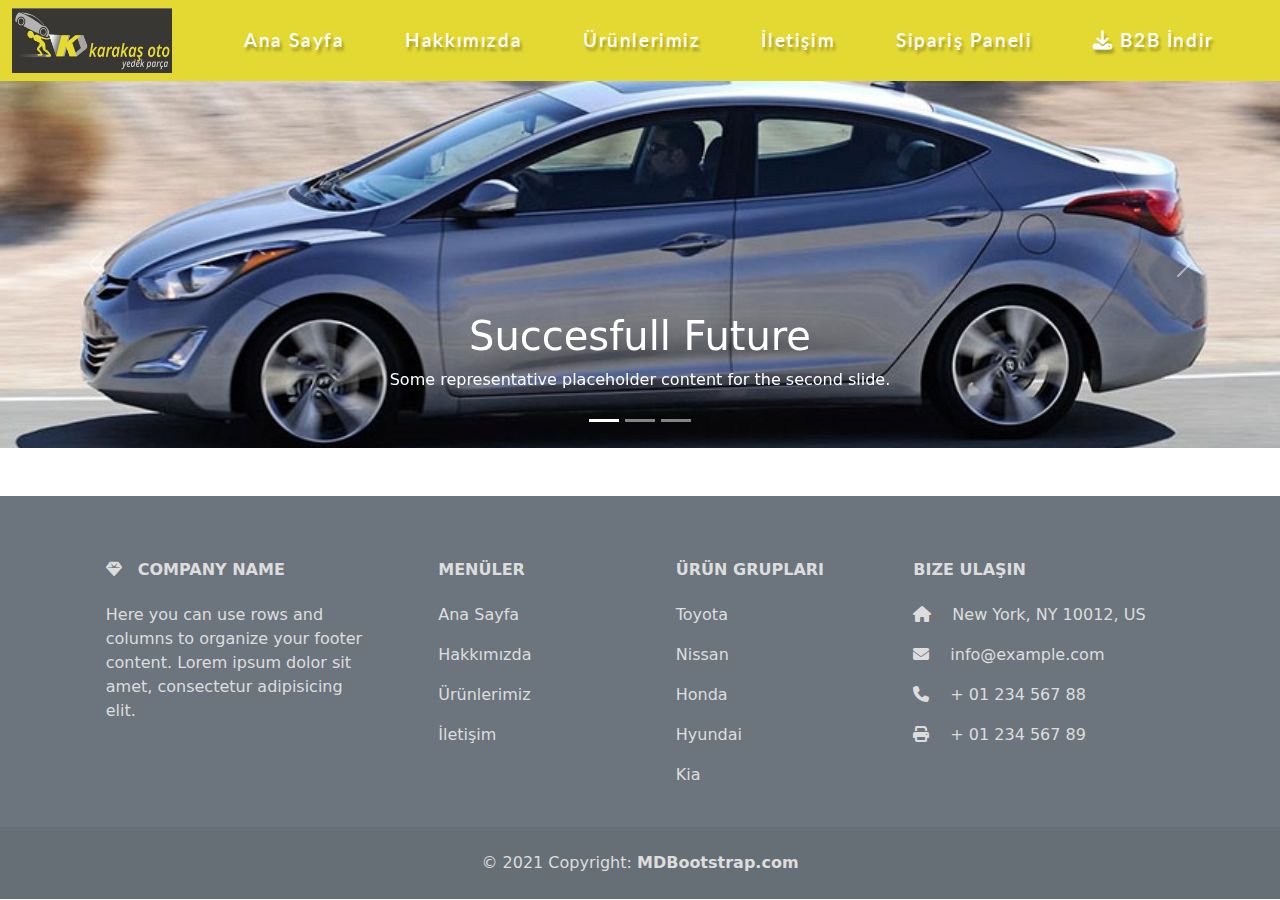
==== index.html @ 20520fa8 "first commit" ====
<!DOCTYPE html>
<html lang="en">
  <head>
    <meta charset="UTF-8" />
    <meta http-equiv="X-UA-Compatible" content="IE=edge" />
    <meta name="viewport" content="width=device-width, initial-scale=1.0" />
    <title>Karakaş Oto</title>
    <link
      rel="stylesheet"
      href="https://cdnjs.cloudflare.com/ajax/libs/font-awesome/6.1.1/css/all.min.css"
      integrity="sha512-KfkfwYDsLkIlwQp6LFnl8zNdLGxu9YAA1QvwINks4PhcElQSvqcyVLLD9aMhXd13uQjoXtEKNosOWaZqXgel0g=="
      crossorigin="anonymous"
      referrerpolicy="no-referrer"
    />
    <link rel="stylesheet" href="css/main.css" />
    <link rel="stylesheet" href="css/bootstrap.css" />
    <link rel="shortcut icon" href="img/favicon.ico" type="image/x-icon" />
  </head>
  <body>
    <!--! NAVBAR -->
    <nav class="navbar navbar-expand-lg karakas-nav">
      <div class="container-fluid">
        <button
          class="navbar-toggler"
          type="button"
          data-bs-toggle="collapse"
          data-bs-target="#navbarTogglerDemo03"
          aria-controls="navbarTogglerDemo03"
          aria-expanded="false"
          aria-label="Toggle navigation"
        >
          <span class="navbar-toggler-icon"></span>
        </button>

        <div class="img-container">
          <a class="navbar-brand" href="index.html"
            ><img src="img/Screenshot_1.png" alt=""
          /></a>
        </div>

        <div class="collapse navbar-collapse" id="navbarTogglerDemo03">
          <ul class="navbar-nav me-auto mb-2 mb-lg-0 d-flex">
            <li class="nav-item">
              <a class="nav-link active" aria-current="page" href="index.html"
                >Ana Sayfa</a
              >
            </li>
            <li class="nav-item">
              <a
                class="nav-link active"
                aria-current="page"
                href="kurumsal.html"
                >Hakkımızda</a
              >
            </li>
            <li class="nav-item">
              <a
                class="nav-link active"
                aria-current="page"
                href="urunlerimiz.html"
                >Ürünlerimiz</a
              >
            </li>
            <li class="nav-item">
              <a
                class="nav-link active"
                aria-current="page"
                href="iletisim.html"
                >İletişim</a
              >
            </li>
            <li class="nav-item">
              <a
                class="nav-link active"
                aria-current="page"
                href="https://b2b.karakasoto.com/login.aspx"
                target="_blank"
                >Sipariş Paneli</a
              >
            </li>
            <li class="nav-item">
              <a
                class="nav-link active"
                aria-current="page"
                href="https://www3.eryaz.net/publish/b2b/karakas/b2b.html"
                target="_blank"
              >
                <i class="fa-solid fa-download"></i> B2B İndir</a
              >
            </li>
          </ul>
        </div>
      </div>
    </nav>

    <!--! NAVBAR -->

    <!--! MAIN -->
    <main>
      <div
        id="carouselExampleCaptions"
        class="carousel slide"
        data-bs-ride="carousel"
      >
        <div class="carousel-indicators">
          <button
            type="button"
            data-bs-target="#carouselExampleCaptions"
            data-bs-slide-to="0"
            class="active"
            aria-current="true"
            aria-label="Slide 1"
          ></button>
          <button
            type="button"
            data-bs-target="#carouselExampleCaptions"
            data-bs-slide-to="1"
            aria-label="Slide 2"
          ></button>
          <button
            type="button"
            data-bs-target="#carouselExampleCaptions"
            data-bs-slide-to="2"
            aria-label="Slide 3"
          ></button>
        </div>
        <div class="carousel-inner">
          <div class="carousel-item active" data-bs-interval="2000">
            <img src="img/Screenshot_5.png" class="d-block w-100" alt="..." />
            <div class="carousel-caption d-none d-md-block">
              <h1>Popular Education</h1>
              <p>
                Some representative placeholder content for the first slide.
              </p>
            </div>
          </div>
          <div class="carousel-item active" data-bs-interval="2000">
            <img src="img/Screenshot_2.png" class="d-block w-100" alt="..." />
            <div class="carousel-caption d-none d-md-block">
              <h1>Succesfull Future</h1>
              <p>
                Some representative placeholder content for the second slide.
              </p>
            </div>
          </div>
          <div class="carousel-item" data-bs-interval="2000">
            <img src="img/Screenshot_3.png" class="d-block w-100" alt="..." />
            <div class="carousel-caption d-none d-md-block">
              <h1>Dream Job</h1>
              <p>
                Some representative placeholder content for the third slide.
              </p>
            </div>
          </div>
        </div>
        <button
          class="carousel-control-prev"
          type="button"
          data-bs-target="#carouselExampleCaptions"
          data-bs-slide="prev"
        >
          <span class="carousel-control-prev-icon" aria-hidden="true"></span>
          <span class="visually-hidden">Previous</span>
        </button>
        <button
          class="carousel-control-next"
          type="button"
          data-bs-target="#carouselExampleCaptions"
          data-bs-slide="next"
        >
          <span class="carousel-control-next-icon" aria-hidden="true"></span>
          <span class="visually-hidden">Next</span>
        </button>
      </div>
    </main>
    <!--! MAIN -->

    <!--! FOOTER -->
    <footer class="text-center text-lg-start bg-secondary">
      <!-- Section: Social media -->

      <!-- Section: Social media -->

      <!-- Section: Links  -->
      <section class="">
        <div class="container text-center text-md-start mt-5 pt-5">
          <!-- Grid row -->
          <div class="row mt-3">
            <!-- Grid column -->
            <div class="col-md-3 col-lg-4 col-xl-3 mx-auto mb-4">
              <!-- Content -->
              <h6 class="text-uppercase fw-bold mb-4">
                <i class="fas fa-gem me-3"></i>Company name
              </h6>
              <p>
                Here you can use rows and columns to organize your footer
                content. Lorem ipsum dolor sit amet, consectetur adipisicing
                elit.
              </p>
            </div>
            <!-- Grid column -->

            <!-- Grid column -->
            <div class="col-md-3 col-lg-2 col-xl-2 mx-auto mb-4 menuler">
              <!-- Links -->
              <h6 class="text-uppercase fw-bold mb-4">Menüler</h6>
              <p>
                <a href="index.html" class="text-reset">Ana Sayfa</a>
              </p>
              <p>
                <a href="kurumsal.html" class="text-reset">Hakkımızda</a>
              </p>
              <p>
                <a href="urunlerimiz.html" class="text-reset">Ürünlerimiz</a>
              </p>
              <p>
                <a href="iletisim.html" class="text-reset">İletişim</a>
              </p>
            </div>

            <!-- Grid column -->

            <!-- Grid column -->
            <div class="col-md-2 col-lg-2 col-xl-2 mx-auto mb-4 urun-gruplari">
              <!-- Links -->
              <h6 class="text-uppercase fw-bold mb-4">Ürün Grupları</h6>
              <p>
                <a href="#!" class="text-reset">Toyota</a>
              </p>
              <p>
                <a href="#!" class="text-reset">Nissan</a>
              </p>
              <p>
                <a href="#!" class="text-reset">Honda</a>
              </p>
              <a href="#!" class="text-reset">Hyundai</a>
              <p></p>
              <p>
                <a href="#!" class="text-reset">Kia</a>
              </p>
            </div>
            <!-- Grid column -->

            <!-- Grid column -->
            <div class="col-md-4 col-lg-3 col-xl-3 mx-auto mb-md-0 mb-4">
              <!-- Links -->
              <h6 class="text-uppercase fw-bold mb-4">Bize Ulaşın</h6>
              <p><i class="fas fa-home me-3"></i> New York, NY 10012, US</p>
              <p>
                <i class="fas fa-envelope me-3"></i>
                info@example.com
              </p>
              <p><i class="fas fa-phone me-3"></i> + 01 234 567 88</p>
              <p><i class="fas fa-print me-3"></i> + 01 234 567 89</p>
            </div>
            <!-- Grid column -->
          </div>
          <!-- Grid row -->
        </div>
      </section>
      <!-- Section: Links  -->

      <!-- Copyright -->
      <div
        class="text-center p-4"
        style="background-color: rgba(0, 0, 0, 0.05)"
      >
        © 2021 Copyright:
        <a class="text-reset fw-bold" href="https://mdbootstrap.com/"
          >MDBootstrap.com</a
        >
      </div>
      <!-- Copyright -->
    </footer>
    <!--! FOOTER -->

    <script src="js/bootstrap.js"></script>
  </body>
</html>
---- css/main.css ----
@import url("https://cdnjs.cloudflare.com/ajax/libs/font-awesome/6.1.1/css/all.min.css");
@import url("https://fonts.googleapis.com/css2?family=Lato:wght@300&family=Open+Sans:wght@300&display=swap");
@import url("https://fonts.googleapis.com/css2?family=Lato:wght@300&family=Open+Sans:wght@300&display=swap");
* {
  margin: 0;
  padding: 0;
  box-sizing: border-box;
}

/***************! NAVBAR **********************/
.navbar {
  background-color: #e4d932;
}
.navbar .img-container img {
  width: 10rem;
}
.navbar #navbarTogglerDemo03 .navbar-nav {
  /* gap: 4rem; */
}
.navbar #navbarTogglerDemo03 li a {
  color: #fff;
  font-size: 1.2rem;
  font-weight: 600;
  text-shadow: 2px 4px 3px rgba(0, 0, 0, 0.3);
  font-family: "Lato", sans-serif;
  letter-spacing: 0.1rem;
}
.navbar #navbarTogglerDemo03 li a:hover {
  color: #eee;
  opacity: 0.6;
  transition: all 1.3s;
}

/***************! FOOTER **********************/
footer {
  color: #ddd;
}
footer a {
  text-decoration: none;
}
footer a:hover {
  text-decoration: underline;
}

/** ------------------- CONTACT --------------------- */
section#contact i {
  color: var(--red);
  font-size: 1.8rem;
}
section#contact .fa-whatsapp {
  color: #4dc85a;
}
section#contact .textarea {
  opacity: 0.8;
}

/** ------------------- UP-BUTTON --------------------- */
.up-btn {
  position: fixed;
  background-color: red;
  color: #fff;
  width: 50px;
  height: 50px;
  border-radius: 50%;
  bottom: 1rem;
  right: 1rem;
  text-align: center;
  padding-top: 0.6rem;
  font-size: 1.2rem;
}

.up-btn:hover {
  color: black;
  transition: all 2s;
}

@media screen and (min-width: 1200px) {
  #navbarTogglerDemo03 .navbar-nav {
    gap: 2.8rem;
    margin-left: 3rem;
  }
}
@media screen and (min-width: 1400px) {
  #navbarTogglerDemo03 .navbar-nav {
    gap: 4.8rem;
    margin-left: 5.9rem;
  }
}

/*# sourceMappingURL=main.css.map */
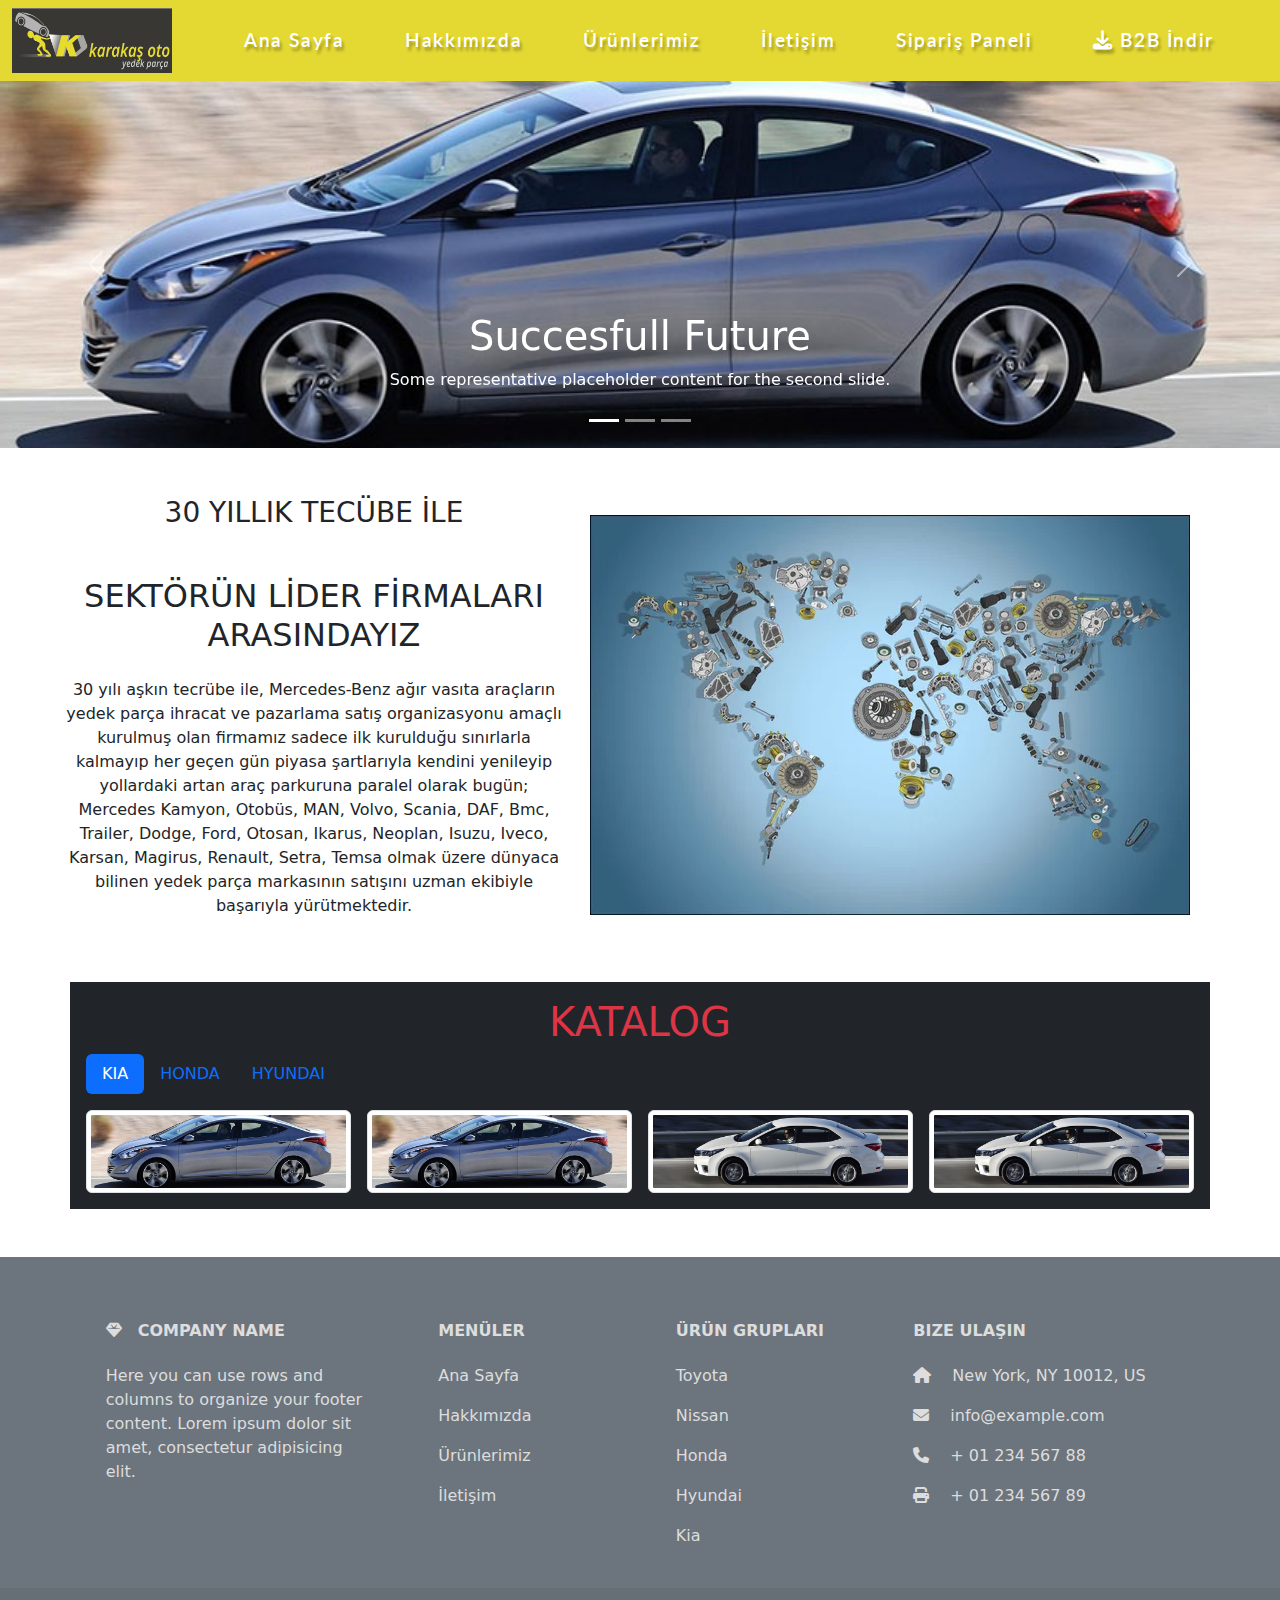
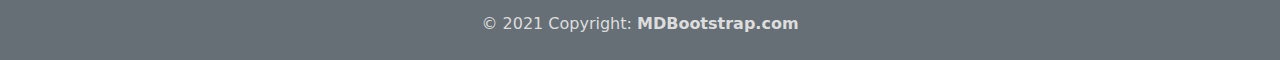
==== commit 3d5fe0bd: "++" ====
--- a/index.html
+++ b/index.html
@@ -96,7 +96,8 @@
     <!--! NAVBAR -->
 
     <!--! MAIN -->
-    <main>
+    <main class="home-main">
+      <!-- CAROUSEL -->
       <div
         id="carouselExampleCaptions"
         class="carousel slide"
@@ -172,6 +173,219 @@
           <span class="visually-hidden">Next</span>
         </button>
       </div>
+      <!-- CAROUSEL -->
+
+      <!-- INFO -->
+      <div
+        class="container-fluid row text-center justify-content-center text-center align-items-center mt-5 info"
+      >
+        <div class="col-md-5">
+          <h3 class="mb-5">30 YILLIK TECÜBE İLE</h3>
+          <h2 class="mb-4">SEKTÖRÜN LİDER FİRMALARI ARASINDAYIZ</h2>
+          <p>
+            30 yılı aşkın tecrübe ile, Mercedes-Benz ağır vasıta araçların yedek
+            parça ihracat ve pazarlama satış organizasyonu amaçlı kurulmuş olan
+            firmamız sadece ilk kurulduğu sınırlarla kalmayıp her geçen gün
+            piyasa şartlarıyla kendini yenileyip yollardaki artan araç parkuruna
+            paralel olarak bugün; Mercedes Kamyon, Otobüs, MAN, Volvo, Scania,
+            DAF, Bmc, Trailer, Dodge, Ford, Otosan, Ikarus, Neoplan, Isuzu,
+            Iveco, Karsan, Magirus, Renault, Setra, Temsa olmak üzere dünyaca
+            bilinen yedek parça markasının satışını uzman ekibiyle başarıyla
+            yürütmektedir.
+          </p>
+        </div>
+        <div class="col-md-6">
+          <img src="img/car3.jpg" alt="" />
+        </div>
+      </div>
+      <!-- INFO -->
+
+      <!-- KATALOG -->
+      <section id="models" class="container mt-5 bg-dark p-3">
+        <h1 class="text-center text-danger display-6">KATALOG</h1>
+        <ul class="nav nav-pills mb-3" id="pills-tab" role="tablist">
+          <li class="nav-item" role="presentation">
+            <button
+              class="nav-link active"
+              id="pills-home-tab"
+              data-bs-toggle="pill"
+              data-bs-target="#kia"
+              type="button"
+              role="tab"
+            >
+              KIA
+            </button>
+          </li>
+          <li class="nav-item" role="presentation">
+            <button
+              class="nav-link"
+              id="pills-profile-tab"
+              data-bs-toggle="pill"
+              data-bs-target="#honda"
+              type="button"
+              role="tab"
+            >
+              HONDA
+            </button>
+          </li>
+          <li class="nav-item" role="presentation">
+            <button
+              class="nav-link"
+              id="pills-contact-tab"
+              data-bs-toggle="pill"
+              data-bs-target="#hyundai"
+              type="button"
+              role="tab"
+            >
+              HYUNDAI
+            </button>
+          </li>
+        </ul>
+        <div class="tab-content" id="pills-tabContent">
+          <!-- KIA -->
+          <div
+            class="tab-pane fade show active"
+            id="kia"
+            role="tabpanel"
+            aria-labelledby="pills-home-tab"
+            tabindex="0"
+          >
+            <div class="row g-3">
+              <div class="col-md-6 col-lg-3">
+                <a data-fslightbox href="./img/Screenshot_2.png">
+                  <img
+                    src="./img/Screenshot_2.png"
+                    class="img-thumbnail"
+                    alt=""
+                  />
+                </a>
+              </div>
+              <div class="col-md-6 col-lg-3">
+                <a data-fslightbox href="./img/Screenshot_2.png">
+                  <img
+                    src="./img/Screenshot_2.png"
+                    class="img-thumbnail"
+                    alt=""
+                  />
+                </a>
+              </div>
+              <div class="col-md-6 col-lg-3">
+                <a data-fslightbox href="./img/Screenshot_3.png">
+                  <img
+                    src="./img/Screenshot_3.png"
+                    class="img-thumbnail"
+                    alt="fs3"
+                  />
+                </a>
+              </div>
+              <div class="col-md-6 col-lg-3">
+                <a data-fslightbox href="./img/Screenshot_3.png">
+                  <img
+                    src="./img/Screenshot_3.png"
+                    class="img-thumbnail"
+                    alt="fs4"
+                  />
+                </a>
+              </div>
+            </div>
+          </div>
+          <!-- KIA -->
+
+          <!-- HONDA -->
+          <div
+            class="tab-pane fade"
+            id="honda"
+            role="tabpanel"
+            aria-labelledby="pills-profile-tab"
+            tabindex="0"
+          >
+            <div class="row g-3">
+              <div class="col-md-6 col-lg-3">
+                <a data-fslightbox href="./img/car.jpg">
+                  <img src="./img/car.jpg" class="img-thumbnail" alt="ds1" />
+                </a>
+              </div>
+              <div class="col-md-6 col-lg-3">
+                <a data-fslightbox href="./img/car.jpg">
+                  <img src="./img/car.jpg" class="img-thumbnail" alt="ds2" />
+                </a>
+              </div>
+              <div class="col-md-6 col-lg-3">
+                <a data-fslightbox href="./img/car3.jpg">
+                  <img src="./img/car3.jpg" class="img-thumbnail" alt="ds3" />
+                </a>
+              </div>
+              <div class="col-md-6 col-lg-3">
+                <a data-fslightbox href="./img/car2.jpg">
+                  <img src="./img/car2.jpg" class="img-thumbnail" alt="ds4" />
+                </a>
+              </div>
+            </div>
+          </div>
+          <!-- HONDA -->
+
+          <!-- HYUNDAI -->
+          <div
+            class="tab-pane fade"
+            id="hyundai"
+            role="tabpanel"
+            aria-labelledby="pills-contact-tab"
+            tabindex="0"
+          >
+            <div class="row g-3">
+              <div class="col-md-6 col-lg-3">
+                <a data-fslightbox href="./img/elements.jpg">
+                  <img
+                    src="./img/elements.jpg"
+                    class="img-thumbnail"
+                    alt="ops1"
+                  />
+                </a>
+              </div>
+              <div class="col-md-6 col-lg-3">
+                <a data-fslightbox href="./img/elements.jpg">
+                  <img
+                    src="../img/elements.jpg"
+                    class="img-thumbnail"
+                    alt="ops2"
+                  />
+                </a>
+              </div>
+              <div class="col-md-6 col-lg-3">
+                <a data-fslightbox href="./img/elements.jpg">
+                  <img
+                    src="./img/elements.jpg"
+                    class="img-thumbnail"
+                    alt="ops3"
+                  />
+                </a>
+              </div>
+              <div class="col-md-6 col-lg-3">
+                <a data-fslightbox href="./img/elements.jpg">
+                  <img
+                    src="./img/elements.jpg"
+                    class="img-thumbnail"
+                    alt="ops4"
+                  />
+                </a>
+              </div>
+            </div>
+          </div>
+          <!-- HYUNDAI -->
+
+          <div
+            class="tab-pane fade"
+            id="pills-disabled"
+            role="tabpanel"
+            aria-labelledby="pills-disabled-tab"
+            tabindex="0"
+          >
+            ...
+          </div>
+        </div>
+      </section>
+
+      <!-- KATALOG -->
     </main>
     <!--! MAIN -->
 
@@ -273,6 +487,7 @@
       <!-- Copyright -->
     </footer>
     <!--! FOOTER -->
+    <script src="./lib/fslightbox-basic-3.3.1/fslightbox.js"></script>
 
     <script src="js/bootstrap.js"></script>
   </body>
--- a/css/main.css
+++ b/css/main.css
@@ -10,6 +10,7 @@
 /***************! NAVBAR **********************/
 .navbar {
   background-color: #e4d932;
+  position: fixed;
 }
 .navbar .img-container img {
   width: 10rem;
@@ -31,6 +32,7 @@
   transition: all 1.3s;
 }
 
+/****************! INFO *******************/
 /***************! FOOTER **********************/
 footer {
   color: #ddd;
@@ -43,14 +45,29 @@
 }
 
 /** ------------------- CONTACT --------------------- */
-section#contact i {
+#body {
+  background: url(../../img/teahub.io-lamborghini-car-hd-wallpaper-1561163.jpg);
+  width: 100%;
+  height: 100vh;
+  background-position: center;
+  background-repeat: no-repeat;
+  background-size: 100%;
+  background-attachment: fixed;
+}
+#body section#contact i {
   color: var(--red);
   font-size: 1.8rem;
 }
-section#contact .fa-whatsapp {
+#body section#contact .fa-whatsapp {
   color: #4dc85a;
 }
-section#contact .textarea {
+#body section#contact .fa-phone {
+  color: red;
+}
+#body section#contact .fa-envelope {
+  color: grey;
+}
+#body section#contact .textarea {
   opacity: 0.8;
 }
 
@@ -74,6 +91,22 @@
   transition: all 2s;
 }
 
+/******************! URUNLER ********************/
+.urunler-main {
+  width: 100%;
+  color: #fff;
+}
+.urunler-main .urunler-container {
+  background: url(../../img/elements.jpg);
+  width: 100%;
+  height: 100vh;
+  opacity: 0.4;
+  background-position: center;
+  background-repeat: no-repeat;
+  background-attachment: fixed;
+  background-size: cover;
+}
+
 @media screen and (min-width: 1200px) {
   #navbarTogglerDemo03 .navbar-nav {
     gap: 2.8rem;
